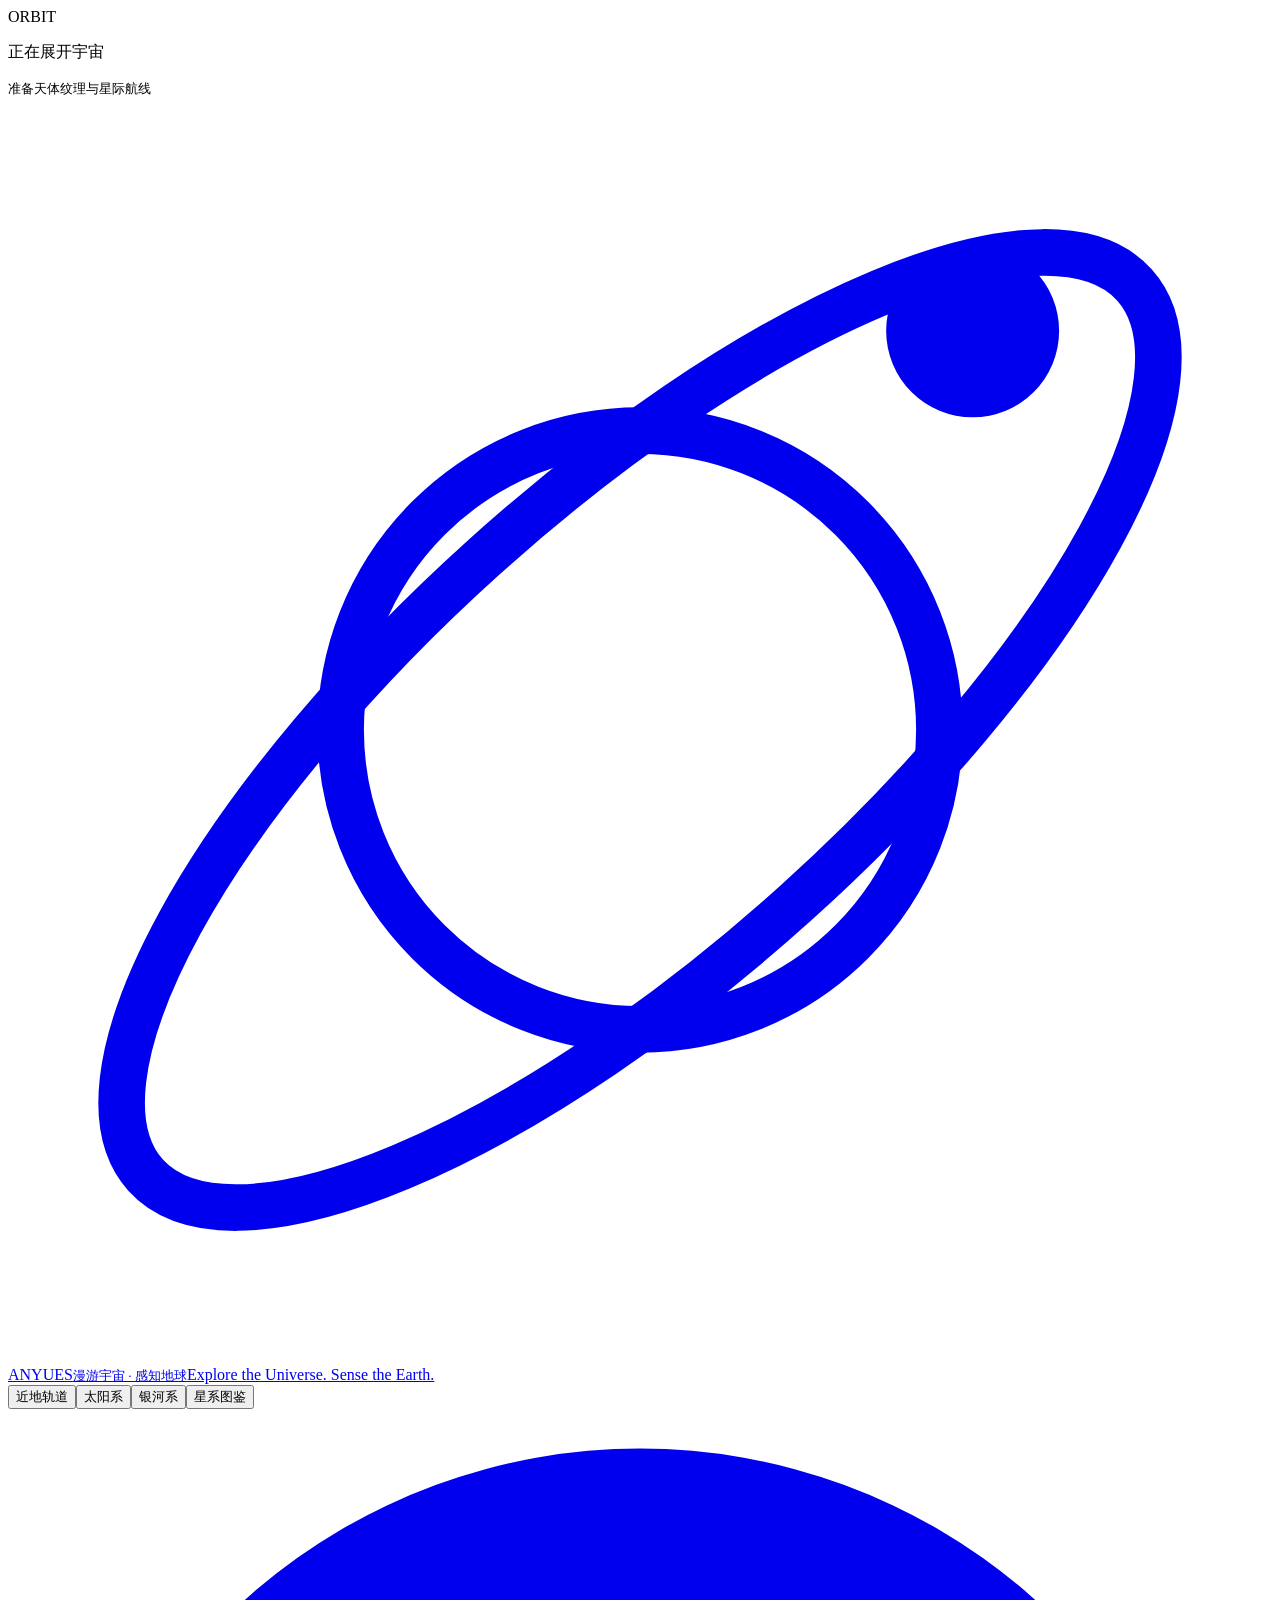
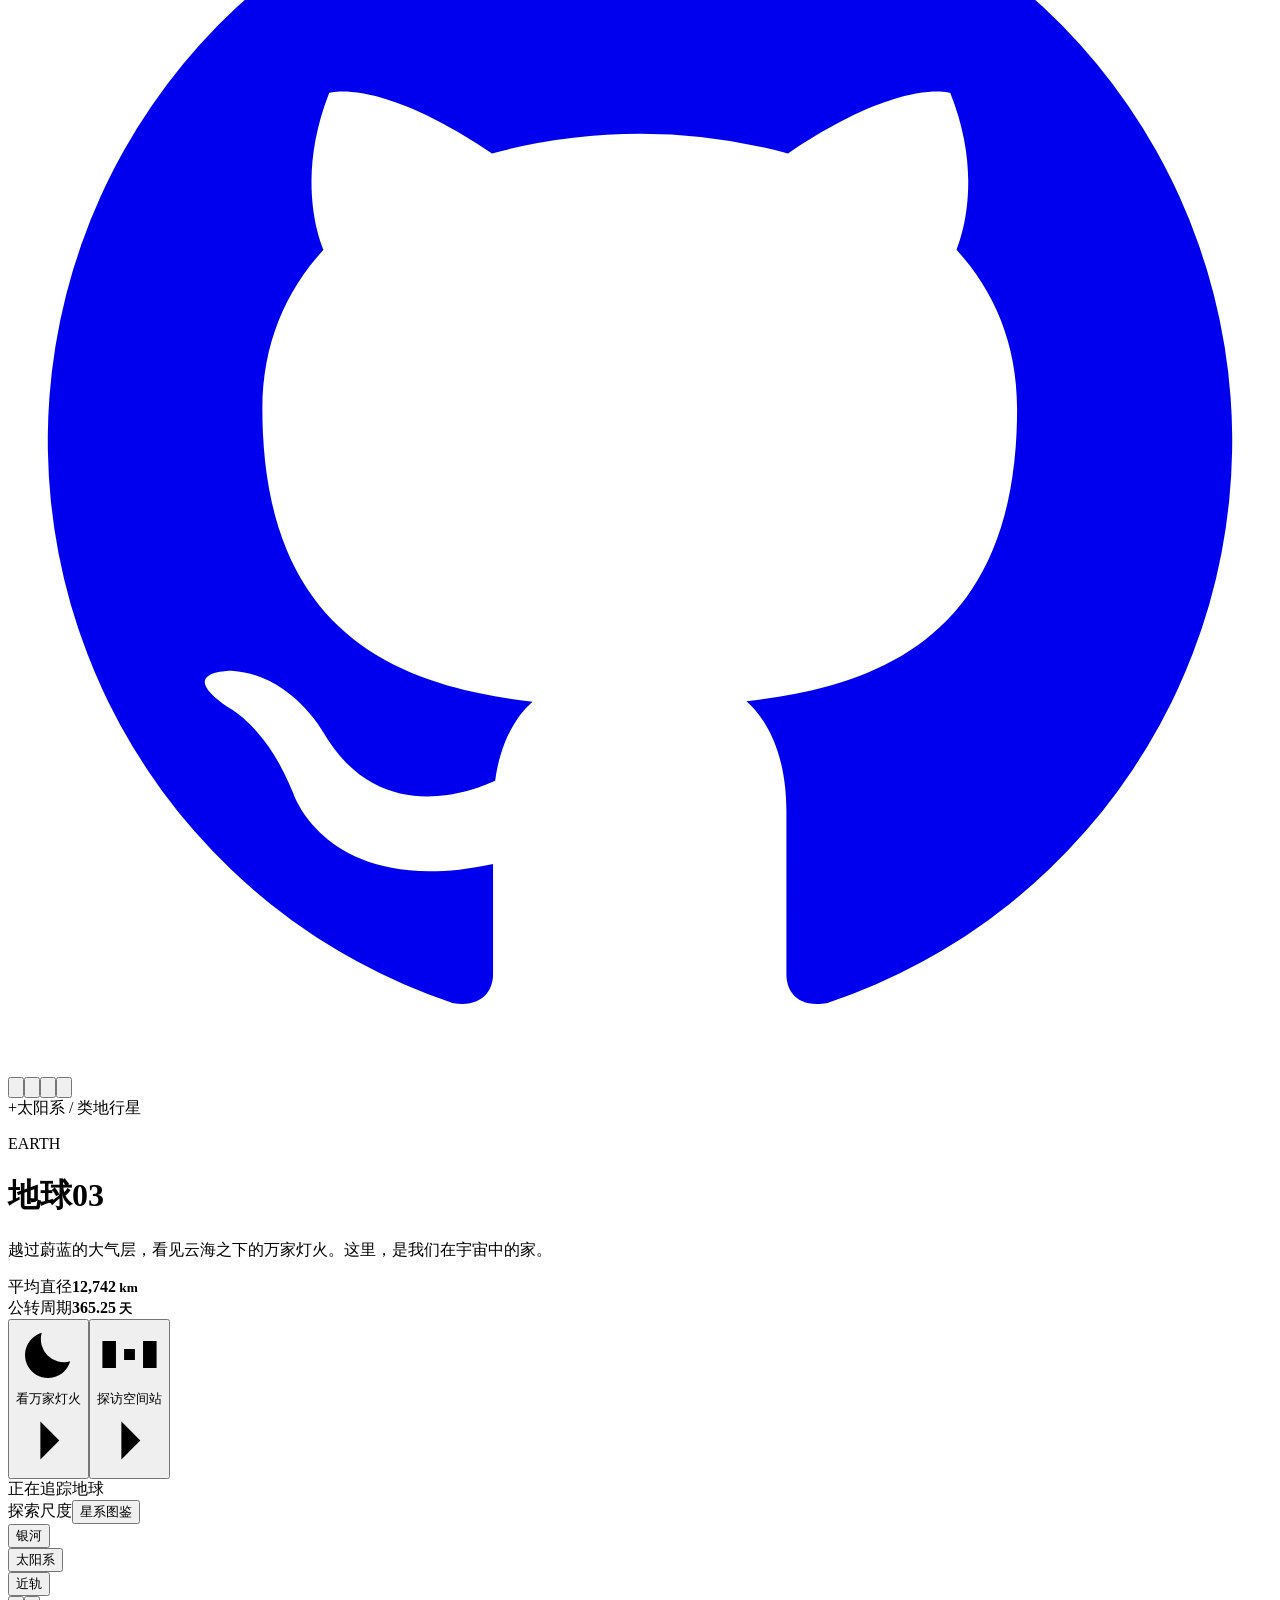
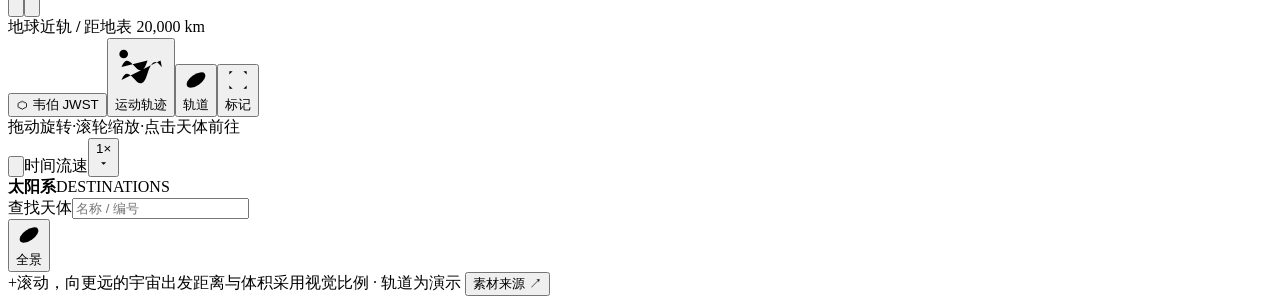
==== src/shell.html @ 42825c35 "优化" ====
<!doctype html>
<html lang="zh-CN">
<head>
  <meta charset="utf-8">
  <meta name="viewport" content="width=device-width, initial-scale=1, viewport-fit=cover">
  <meta name="theme-color" content="#05090e">
  <meta name="description" content="ANYUES · 漫游宇宙，感知地球。探索地球、太阳系、本星系群与遥远巨星，感知地球天气。Explore the Universe. Sense the Earth.">
  <meta name="google-adsense-account" content="ca-pub-7122901138309816">
  <title>ANYUES · 漫游宇宙 · 感知地球</title>
  <style>/* INLINE_CSS */</style>
</head>
<body>
  <div id="universe" aria-label="三维太空视图，拖动旋转，滚轮缩放" tabindex="0"></div>
  <div class="vignette" aria-hidden="true"></div>
  <div id="labels" aria-hidden="true"></div>
  <div id="loading" role="status"><div class="load-mark">O<span>R</span>BIT</div><p id="load-text">正在展开宇宙</p><div class="load-track"><i id="load-progress"></i></div><small>准备天体纹理与星际航线</small></div>
  <div id="error" role="alert" hidden><h1>星空暂时无法展开</h1><p id="error-message"></p><button onclick="location.reload()">重新加载</button></div>
  <header class="topbar ui">
    <a class="brand" href="#" id="home" aria-label="返回地球"><svg viewBox="0 0 38 38" fill="none" aria-hidden="true"><circle cx="19" cy="19" r="9" stroke="currentColor" stroke-width="1.4"/><ellipse cx="19" cy="19" rx="20" ry="7" transform="rotate(-42 19 19)" stroke="currentColor" stroke-width="1.4"/><circle cx="29" cy="7" r="2.6" fill="currentColor"/></svg><span>ANYUES<small>漫游宇宙 · 感知地球</small><span class="brand-english">Explore the Universe. Sense the Earth.</span></span></a>
    <nav class="scenes" aria-label="探索尺度"><button data-view="earth" class="active">近地轨道</button><button data-view="solar">太阳系</button><button data-view="galaxy">银河系</button><button data-view="local-group">星系图鉴</button></nav>
<div class="header-right"><a class="icon-button github-link" href="https://github.com/ryh842487118-bot/orbit" target="_blank" rel="noopener noreferrer" aria-label="查看 GitHub 源码（新标签页）" title="GitHub · 查看源码"><svg viewBox="0 0 24 24" aria-hidden="true"><path fill="currentColor" stroke="none" d="M12 .75a11.25 11.25 0 0 0-3.56 21.92c.56.1.77-.24.77-.54v-2.1c-3.13.68-3.79-1.33-3.79-1.33-.51-1.3-1.25-1.65-1.25-1.65-1.02-.7.08-.69.08-.69 1.13.08 1.73 1.16 1.73 1.16 1 1.72 2.63 1.22 3.27.93.1-.73.39-1.22.71-1.5-2.5-.29-5.13-1.25-5.13-5.56 0-1.23.44-2.23 1.16-3.02-.12-.28-.5-1.43.11-2.98 0 0 .95-.3 3.09 1.15a10.77 10.77 0 0 1 5.62 0c2.14-1.45 3.08-1.15 3.08-1.15.62 1.55.23 2.7.12 2.98.72.79 1.15 1.79 1.15 3.02 0 4.32-2.63 5.27-5.14 5.55.4.35.76 1.03.76 2.08v3.11c0 .3.2.65.78.54A11.25 11.25 0 0 0 12 .75Z"/></svg></a><button class="icon-button" id="wallpaper" aria-label="壁纸模式：隐藏所有界面，双击画面恢复" title="壁纸模式 · 双击画面恢复（I）"><svg viewBox="0 0 24 24" aria-hidden="true"><rect x="3" y="3" width="18" height="18" rx="3"/><circle cx="8" cy="8" r="1.5"/><path d="m3 17 5-5 4 4 4-6 5 7"/></svg></button><button class="icon-button" id="fullscreen" aria-label="切换全屏" title="全屏（F）"><svg viewBox="0 0 24 24"><path d="M8 3H3v5m13-5h5v5M3 16v5h5m13-5v5h-5"/></svg></button><button class="icon-button" id="settings-button" aria-label="打开设置" title="设置"><svg viewBox="0 0 24 24" aria-hidden="true"><path d="M4 6h16M4 12h16M4 18h16"/><circle cx="9" cy="6" r="2" fill="currentColor"/><circle cx="15" cy="12" r="2" fill="currentColor"/><circle cx="9" cy="18" r="2" fill="currentColor"/></svg></button><button class="icon-button" id="help-button" aria-label="打开操作说明" title="操作说明（?）"><svg viewBox="0 0 24 24"><circle cx="12" cy="12" r="9"/><path d="M9.5 8.5a2.5 2.5 0 0 1 5 .5c0 2-2.5 2-2.5 4m0 3h.01"/></svg></button></div>
  </header>
  <main class="info-panel ui" id="info-panel">
    <div class="eyebrow"><span class="tiny-cross">+</span><span id="info-category">太阳系 / 类地行星</span></div>
    <p id="info-en" class="object-en">EARTH</p>
    <h1 id="info-name">地球<span class="object-index">03</span></h1>
    <p id="info-description" class="description">越过蔚蓝的大气层，看见云海之下的万家灯火。这里，是我们在宇宙中的家。</p>
    <div class="evidence-row"><span id="info-evidence" hidden></span><a id="info-source" target="_blank" rel="noopener noreferrer" hidden></a></div>
    <div class="stats"><div><span id="stat-label-1">平均直径</span><strong id="stat-value-1">12,742<small> km</small></strong></div><div><span id="stat-label-2">公转周期</span><strong id="stat-value-2">365.25<small> 天</small></strong></div></div>
    <div class="context-actions" id="earth-actions"><button id="night-view"><svg viewBox="0 0 24 24"><path d="M20 14.5A8.5 8.5 0 0 1 9.5 4a8.5 8.5 0 1 0 10.5 10.5Z"/></svg>看万家灯火<svg viewBox="0 0 24 24"><path d="m9 5 7 7-7 7"/></svg></button><button id="station-view"><svg viewBox="0 0 24 24"><path d="M10 10h4v4h-4zM2 7h5v10H2zM17 7h5v10h-5zM7 12h3m4 0h3M12 7v3m0 4v3"/></svg>探访空间站<svg viewBox="0 0 24 24"><path d="m9 5 7 7-7 7"/></svg></button></div>
    <div id="jwst-actions" hidden><button id="jwst-deploy" aria-pressed="true">收拢模型 <span>↙</span></button><small id="jwst-deployment-status">十八片曲面镜 · 五层隔热薄膜 · 比例与轨道示意</small></div>
    <div class="observation"><span class="status-dot"></span><span id="observation-text">正在追踪地球</span></div>
    <div class="deep-space-actions" id="deep-space-actions" hidden><button id="galaxy-return">↖ 所属星系</button><button id="system-overview">恒星系全景</button><button id="group-return">星系图鉴 ↗</button></div>
  </main>
  <aside class="scale-control ui" aria-label="缩放控制"><span class="rail-title">探索尺度</span><button class="scale-waypoint" data-view="local-group" title="打开星系图鉴"><span>星系图鉴</span><i></i></button><div class="scale-line"></div><button class="scale-waypoint" data-view="galaxy" title="前往银河系"><span>银河</span><i></i></button><div class="scale-line"><b id="scale-indicator"></b></div><button class="scale-waypoint" data-view="solar" title="缩小到太阳系"><span>太阳系</span><i></i></button><div class="scale-line"></div><button class="scale-waypoint active" data-view="earth" title="返回地球"><span>近轨</span><i></i></button><div class="zoom-controls"><button class="icon-button" id="zoom-in" aria-label="放大" title="放大（+）"><svg viewBox="0 0 24 24"><path d="M12 5v14M5 12h14"/></svg></button><button class="icon-button" id="zoom-out" aria-label="缩小" title="缩小（-）"><svg viewBox="0 0 24 24"><path d="M5 12h14"/></svg></button></div></aside>
  <div class="view-caption"><i></i><span id="view-caption">地球近轨</span><b> / </b><span id="view-distance">距地表 20,000 km</span></div>
  <footer class="bottom-ui ui">
    <div class="control-row"><div class="layer-toggles"><button id="jwst-visit" title="探访詹姆斯·韦布太空望远镜">⬡ 韦伯 JWST</button><button id="toggle-trajectories" aria-pressed="false" title="查看太阳与八大行星的运动轨迹"><svg viewBox="0 0 24 24"><path d="M3 18c4-10 8 10 12-3s8 3 6-6M3 12c4-10 8 10 12-3"/><circle cx="4" cy="6" r="2"/></svg>运动轨迹</button><button id="toggle-orbits" aria-pressed="true"><svg viewBox="0 0 24 24"><ellipse cx="12" cy="12" rx="10" ry="5" transform="rotate(-35 12 12)"/><circle cx="12" cy="12" r="2"/></svg><span>轨道</span></button><button id="toggle-labels" aria-pressed="true"><svg viewBox="0 0 24 24"><path d="M4 7V4h3m10 0h3v3M4 17v3h3m10 0h3v-3M8 8h8m-4 0v8m-3 0h6"/></svg><span>标记</span></button></div><div class="gesture-hint"><span>拖动旋转</span><i>·</i><span>滚轮缩放</span><i>·</i><span>点击天体前往</span></div><div class="time-control"><button class="icon-button" id="pause" aria-label="暂停天体运动" title="暂停（空格）"><svg viewBox="0 0 24 24"><path d="M9 5v14M15 5v14"/></svg></button><span>时间流速</span><button id="speed" title="切换演示时间流速">1×<svg viewBox="0 0 24 24"><path d="m8 10 4 4 4-4"/></svg></button></div></div>
    <div class="planet-dock" aria-label="选择天体"><div class="dock-title"><b id="dock-context">太阳系</b><span>DESTINATIONS</span></div><label class="destination-search"><span>查找天体</span><input id="destination-search" type="search" placeholder="名称 / 编号" aria-label="搜索天体名称或编号" autocomplete="off" spellcheck="false"></label><div class="planet-list" id="planet-list"></div><button id="overview" class="overview-button" title="太阳系全景"><svg viewBox="0 0 24 24"><circle cx="12" cy="12" r="2"/><ellipse cx="12" cy="12" rx="10" ry="5" transform="rotate(-35 12 12)"/></svg><span>全景</span></button></div>
    <div class="footer-meta"><span><span class="tiny-cross">+</span>滚动，向更远的宇宙出发</span><span>距离与体积采用视觉比例 · 轨道为演示 <button id="credits-button">素材来源 ↗</button></span></div>
  </footer>
  <div id="toast" role="status"></div>
  <div id="screen-mode-hint" role="status" aria-live="polite" aria-atomic="true"></div>
  <dialog id="settings-dialog" aria-labelledby="settings-title">
    <button class="dialog-close icon-button" data-close aria-label="关闭设置">×</button>
    <div class="eyebrow">ANYUES · PREFERENCES</div><h2 id="settings-title">设置</h2>
    <p>把宇宙，留在你的屏幕上。</p>
    <fieldset><legend>全局设置</legend>
      <label class="setting-row">深空颜色<input id="wallpaper-spaceColor" type="color" aria-label="深空颜色"></label>
      <label class="setting-row">深空星星<input id="wallpaper-starsVisible" type="checkbox" role="switch"></label>
      <label class="setting-row">显示卫星<input id="wallpaper-satellitesVisible" type="checkbox" role="switch"></label>
      <small>控制人造卫星与空间站的显示。</small>
      <label class="setting-row">显示轨道<input id="wallpaper-orbitsVisible" type="checkbox" role="switch"></label>
      <small>探索界面与全部屏幕模式共用；轨道开关与主页同步，也控制屏保轨迹的显示；天体特写内部始终隐藏轨道，不影响全局设置。</small>
    </fieldset>
    <fieldset><legend>屏幕模式</legend>
      <label class="setting-row">显示模式<select id="wallpaper-mode"><option value="universe">宇宙漫游</option><option value="focus">天体特写</option><option value="trajectory">轨迹屏保</option></select></label>
      <small id="wallpaper-mode-description"></small>
      <div data-wallpaper-composition>
        <label class="setting-row">渲染中心<select id="wallpaper-center"><option value="left">左侧</option><option value="middle">中间</option><option value="right">右侧</option></select></label>
      </div>
      <div data-wallpaper-mode="focus">
        <label class="setting-row">星体 / 星系<select id="wallpaper-selected"></select></label>
        <label class="setting-row">自动轮播<input id="wallpaper-autoplay" type="checkbox" role="switch"></label>
        <label class="setting-row">轮播间隔<select id="wallpaper-interval"><option value="5">5 秒</option><option value="10">10 秒</option><option value="15">15 秒</option><option value="30">30 秒</option><option value="60">60 秒</option><option value="120">120 秒</option></select></label>
        <small>单指旋转；三击天体或星系切换下一个，方向键可前后切换。双指仅缩放。</small>
      </div>
      <div data-wallpaper-mode="trajectory">
        <label class="setting-row">运动参照<select id="wallpaper-reference"><option value="galactic">银河参照 · 向前延伸</option><option value="solar">太阳参照 · 环绕运动</option></select></label>
        <label class="setting-row">轨迹长度<select id="wallpaper-trail"><option value="short">短轨迹</option><option value="long">长轨迹</option></select></label>
        <label class="setting-row">中心位置<select id="wallpaper-trajectoryCenter"><option value="left">左侧</option><option value="middle">中间</option><option value="right">右侧</option></select></label>
        <small>单指拖动调整朝向；双指捏合或滚轮缩放。三击画面依次切换：银河长轨迹 → 银河短轨迹 → 太阳长轨迹 → 太阳短轨迹。</small>
      </div>
    </fieldset>
    <p class="dialog-note">自动适应当前屏幕大小，横竖屏切换无需设置。模式、天体、颜色和构图自动保存在此浏览器。双击画面 / I / Esc 恢复界面；特写与轨迹屏保的双击会稍等片刻，以区分三击。开启系统“减少动态效果”时暂停特写自转、轨迹运动与自动轮播。</p>
    <div class="settings-actions"><button class="primary" id="wallpaper-start">进入屏幕模式 <span>↗</span></button>
    <button id="wallpaper-reset" class="settings-reset">恢复默认设置</button></div>
  </dialog>
  <dialog id="help-dialog"><button class="dialog-close icon-button" data-close aria-label="关闭">×</button><div class="eyebrow">FLIGHT MANUAL</div><h2>你的宇宙，由你探索</h2><p>从一颗星球出发，持续缩小，即可看见太阳系、银河与星系图鉴。选择星系后，底部会展开其中的恒星和行星目的地。银河目的地中还可探访旅行者 1 号；输入中文名、英文名或编号即可筛选目的地。星系图鉴包含分属不同星系群的已观测天体，空间布局为示意。</p><dl><dt>旋转视角</dt><dd>鼠标拖动 / 单指拖动</dd><dt>放大与缩小</dt><dd>鼠标滚轮 / 双指捏合 / + −</dd><dt>飞向天体</dt><dd>点击天体、天体标记或底部目的地</dd><dt>韦布模型</dt><dd>点击「韦布 JWST」探访望远镜，拖动旋转、滚轮缩放；使用展开／收拢按钮查看简化部署动画。</dd><dt>旅行者 1 号</dt><dd>在太阳系或银河目的地中选择「旅行者 1 号」，近看碟形天线与金唱片；「轨道」开关控制示意航迹。</dd><dt>运动轨迹</dt><dd>点击底部「运动轨迹」，切换银河／太阳参照及轨迹长度</dd><dt>暂停与继续</dt><dd>空格键</dd><dt>回到地球</dt><dd>H 键</dd><dt>感知地球</dt><dd>切换「感知地球」，独立开启图层；点击地球事件可查看详情、放大观察</dd><dt>沉浸模式</dt><dd>F 键全屏；点击右上角壁纸按钮或按 I 隐藏全部界面，双击画面 / I / Esc 恢复。设置内可选择宇宙漫游、天体特写或轨迹屏保。单指旋转，双指缩放；天体特写中三击天体／星系切换下一个，方向键前后切换。轨迹屏保三击循环切换运动参照与长短轨迹。特写和轨迹屏保中的双击稍有延迟，以区分三击。深空颜色、星星与轨道开关全局通用，配置自动保存</dd></dl><p class="dialog-note">本作品是宇宙可视化演示。天体大小、距离、轨道速度和卫星比例经过调整，星系为程序生成的示意模型。河外虚构行星标注为「示意」，已确认的系外行星也使用艺术化表面，云层、地貌与海洋配色不代表已确认观测。旅行者 1 号的位置、姿态和航迹为示意，不是实时星历。</p><button class="primary" data-close>开始探索 <span>↗</span></button></dialog>
  <dialog id="credits-dialog"><button class="dialog-close icon-button" data-close aria-label="关闭">×</button><div class="eyebrow">CREDITS</div><h2>真实纹理，想象中的远行</h2><p>天体表面、地球夜景、云层与土星环纹理：<a href="https://www.solarsystemscope.com/textures/" target="_blank" rel="noopener noreferrer">Solar System Scope</a>，按 <a href="https://creativecommons.org/licenses/by/4.0/" target="_blank" rel="noopener noreferrer">CC BY 4.0</a> 使用。纹理经过实时光照与着色显示。</p><p>韦布望远镜为参考 NASA 公开结构资料制作的展示模型。十八片主镜、五层遮阳板和可逆部署动画用于科普；姿态、轨道和比例均为示意，收拢回放不代表在轨操作。</p><p>旅行者 1 号依据 NASA 公开结构资料制作，展示高增益天线、仪器舱、磁强计长杆、放射性同位素电源与金唱片；模型、位置和航迹均为示意。</p><p>三维引擎：<a href="https://threejs.org/" target="_blank" rel="noopener noreferrer">Three.js</a>（MIT）。卫星与国际空间站为简化几何模型；轨道和银河不用于真实导航或天文测量。</p><p>地球感知数据：Open-Meteo 当前天气模型、NASA EONET 热带风暴事件与 GDACS 台风预警。图层显示各数据源最近提供的记录；闪电为模拟演示。</p><button class="primary" data-close>回到星空 <span>↗</span></button></dialog>
  <script>/* INLINE_ASSETS */</script>
  <script>/* INLINE_JS */</script>
</body>
</html>
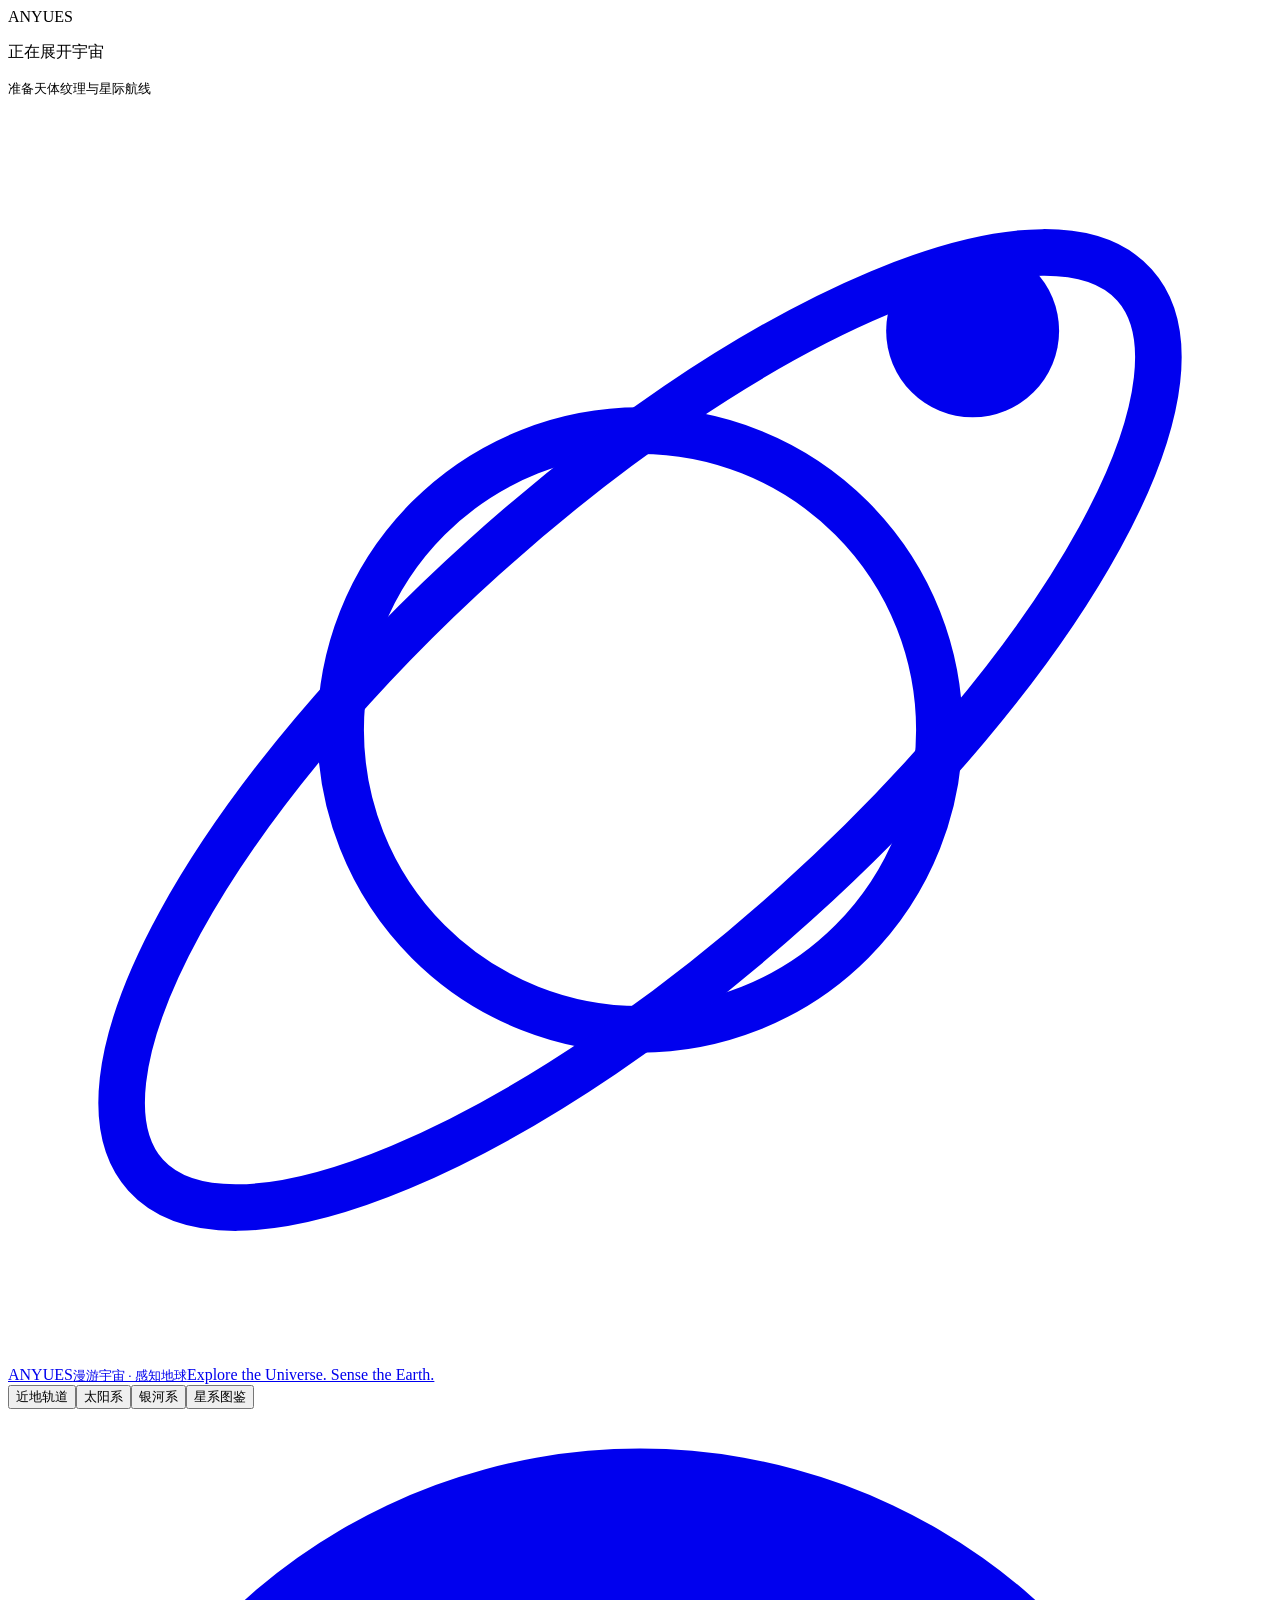
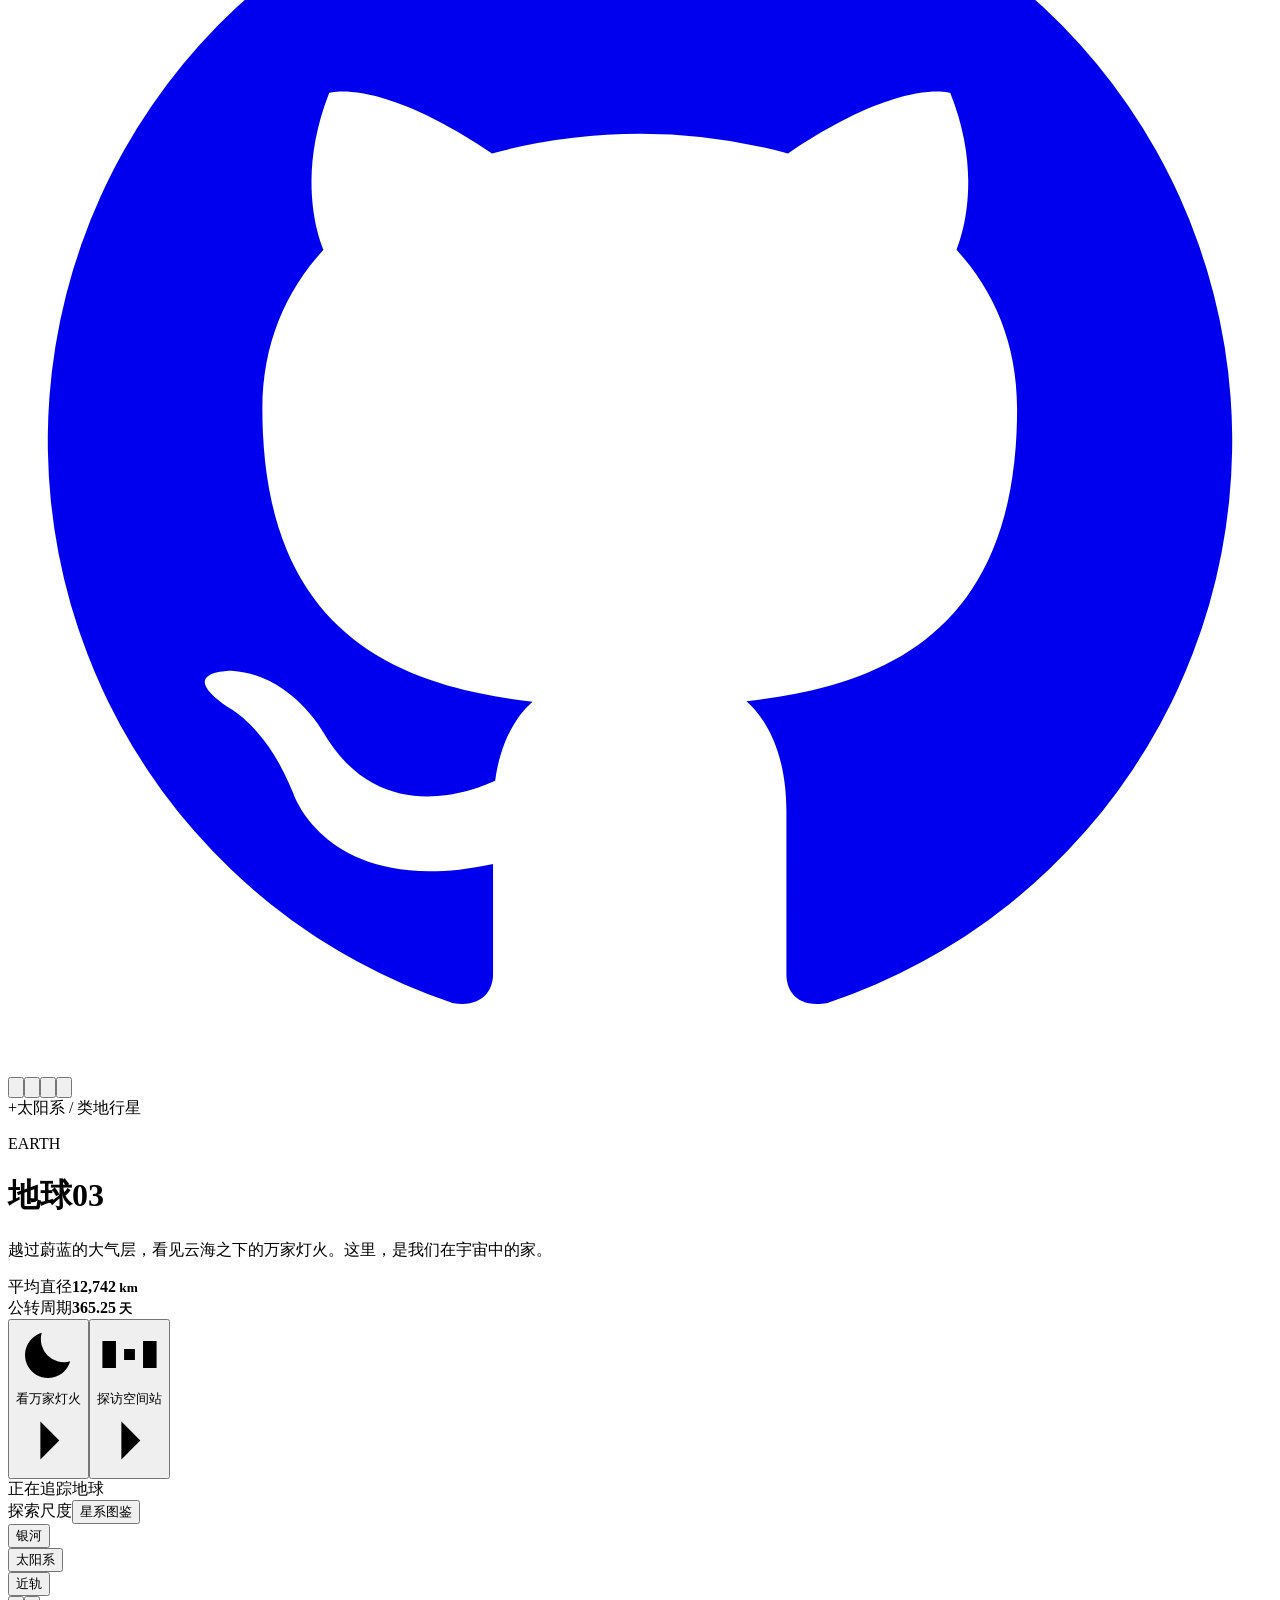
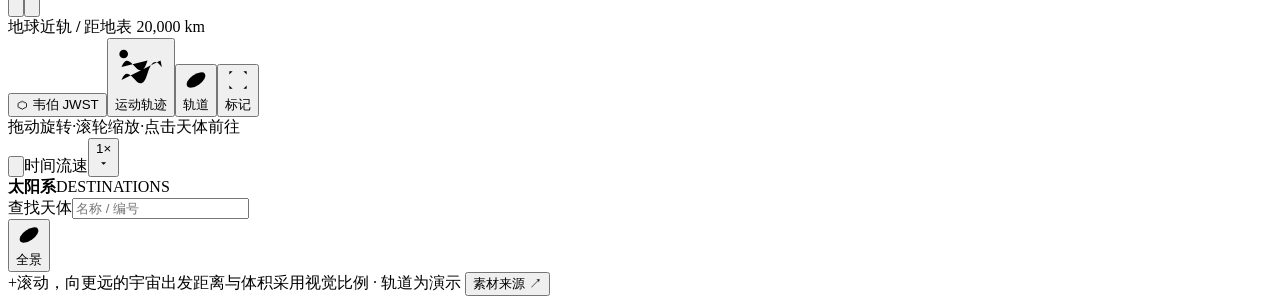
==== commit e531ee7a: "优化" ====
--- a/src/shell.html
+++ b/src/shell.html
@@ -13,12 +13,12 @@
   <div id="universe" aria-label="三维太空视图，拖动旋转，滚轮缩放" tabindex="0"></div>
   <div class="vignette" aria-hidden="true"></div>
   <div id="labels" aria-hidden="true"></div>
-  <div id="loading" role="status"><div class="load-mark">O<span>R</span>BIT</div><p id="load-text">正在展开宇宙</p><div class="load-track"><i id="load-progress"></i></div><small>准备天体纹理与星际航线</small></div>
+  <div id="loading" role="status"><div class="load-mark">AN<span>YUE</span>S</div><p id="load-text">正在展开宇宙</p><div class="load-track"><i id="load-progress"></i></div><small>准备天体纹理与星际航线</small></div>
   <div id="error" role="alert" hidden><h1>星空暂时无法展开</h1><p id="error-message"></p><button onclick="location.reload()">重新加载</button></div>
   <header class="topbar ui">
     <a class="brand" href="#" id="home" aria-label="返回地球"><svg viewBox="0 0 38 38" fill="none" aria-hidden="true"><circle cx="19" cy="19" r="9" stroke="currentColor" stroke-width="1.4"/><ellipse cx="19" cy="19" rx="20" ry="7" transform="rotate(-42 19 19)" stroke="currentColor" stroke-width="1.4"/><circle cx="29" cy="7" r="2.6" fill="currentColor"/></svg><span>ANYUES<small>漫游宇宙 · 感知地球</small><span class="brand-english">Explore the Universe. Sense the Earth.</span></span></a>
     <nav class="scenes" aria-label="探索尺度"><button data-view="earth" class="active">近地轨道</button><button data-view="solar">太阳系</button><button data-view="galaxy">银河系</button><button data-view="local-group">星系图鉴</button></nav>
-<div class="header-right"><a class="icon-button github-link" href="https://github.com/ryh842487118-bot/orbit" target="_blank" rel="noopener noreferrer" aria-label="查看 GitHub 源码（新标签页）" title="GitHub · 查看源码"><svg viewBox="0 0 24 24" aria-hidden="true"><path fill="currentColor" stroke="none" d="M12 .75a11.25 11.25 0 0 0-3.56 21.92c.56.1.77-.24.77-.54v-2.1c-3.13.68-3.79-1.33-3.79-1.33-.51-1.3-1.25-1.65-1.25-1.65-1.02-.7.08-.69.08-.69 1.13.08 1.73 1.16 1.73 1.16 1 1.72 2.63 1.22 3.27.93.1-.73.39-1.22.71-1.5-2.5-.29-5.13-1.25-5.13-5.56 0-1.23.44-2.23 1.16-3.02-.12-.28-.5-1.43.11-2.98 0 0 .95-.3 3.09 1.15a10.77 10.77 0 0 1 5.62 0c2.14-1.45 3.08-1.15 3.08-1.15.62 1.55.23 2.7.12 2.98.72.79 1.15 1.79 1.15 3.02 0 4.32-2.63 5.27-5.14 5.55.4.35.76 1.03.76 2.08v3.11c0 .3.2.65.78.54A11.25 11.25 0 0 0 12 .75Z"/></svg></a><button class="icon-button" id="wallpaper" aria-label="壁纸模式：隐藏所有界面，双击画面恢复" title="壁纸模式 · 双击画面恢复（I）"><svg viewBox="0 0 24 24" aria-hidden="true"><rect x="3" y="3" width="18" height="18" rx="3"/><circle cx="8" cy="8" r="1.5"/><path d="m3 17 5-5 4 4 4-6 5 7"/></svg></button><button class="icon-button" id="fullscreen" aria-label="切换全屏" title="全屏（F）"><svg viewBox="0 0 24 24"><path d="M8 3H3v5m13-5h5v5M3 16v5h5m13-5v5h-5"/></svg></button><button class="icon-button" id="settings-button" aria-label="打开设置" title="设置"><svg viewBox="0 0 24 24" aria-hidden="true"><path d="M4 6h16M4 12h16M4 18h16"/><circle cx="9" cy="6" r="2" fill="currentColor"/><circle cx="15" cy="12" r="2" fill="currentColor"/><circle cx="9" cy="18" r="2" fill="currentColor"/></svg></button><button class="icon-button" id="help-button" aria-label="打开操作说明" title="操作说明（?）"><svg viewBox="0 0 24 24"><circle cx="12" cy="12" r="9"/><path d="M9.5 8.5a2.5 2.5 0 0 1 5 .5c0 2-2.5 2-2.5 4m0 3h.01"/></svg></button></div>
+<div class="header-right"><a class="icon-button github-link" href="https://github.com/zk84593356/solar-system-3d" target="_blank" rel="noopener noreferrer" aria-label="查看 GitHub 源码（新标签页）" title="GitHub · 查看源码"><svg viewBox="0 0 24 24" aria-hidden="true"><path fill="currentColor" stroke="none" d="M12 .75a11.25 11.25 0 0 0-3.56 21.92c.56.1.77-.24.77-.54v-2.1c-3.13.68-3.79-1.33-3.79-1.33-.51-1.3-1.25-1.65-1.25-1.65-1.02-.7.08-.69.08-.69 1.13.08 1.73 1.16 1.73 1.16 1 1.72 2.63 1.22 3.27.93.1-.73.39-1.22.71-1.5-2.5-.29-5.13-1.25-5.13-5.56 0-1.23.44-2.23 1.16-3.02-.12-.28-.5-1.43.11-2.98 0 0 .95-.3 3.09 1.15a10.77 10.77 0 0 1 5.62 0c2.14-1.45 3.08-1.15 3.08-1.15.62 1.55.23 2.7.12 2.98.72.79 1.15 1.79 1.15 3.02 0 4.32-2.63 5.27-5.14 5.55.4.35.76 1.03.76 2.08v3.11c0 .3.2.65.78.54A11.25 11.25 0 0 0 12 .75Z"/></svg></a><button class="icon-button" id="wallpaper" aria-label="壁纸模式：隐藏所有界面，双击画面恢复" title="壁纸模式 · 双击画面恢复（I）"><svg viewBox="0 0 24 24" aria-hidden="true"><rect x="3" y="3" width="18" height="18" rx="3"/><circle cx="8" cy="8" r="1.5"/><path d="m3 17 5-5 4 4 4-6 5 7"/></svg></button><button class="icon-button" id="fullscreen" aria-label="切换全屏" title="全屏（F）"><svg viewBox="0 0 24 24"><path d="M8 3H3v5m13-5h5v5M3 16v5h5m13-5v5h-5"/></svg></button><button class="icon-button" id="settings-button" aria-label="打开设置" title="设置"><svg viewBox="0 0 24 24" aria-hidden="true"><path d="M4 6h16M4 12h16M4 18h16"/><circle cx="9" cy="6" r="2" fill="currentColor"/><circle cx="15" cy="12" r="2" fill="currentColor"/><circle cx="9" cy="18" r="2" fill="currentColor"/></svg></button><button class="icon-button" id="help-button" aria-label="打开操作说明" title="操作说明（?）"><svg viewBox="0 0 24 24"><circle cx="12" cy="12" r="9"/><path d="M9.5 8.5a2.5 2.5 0 0 1 5 .5c0 2-2.5 2-2.5 4m0 3h.01"/></svg></button></div>
   </header>
   <main class="info-panel ui" id="info-panel">
     <div class="eyebrow"><span class="tiny-cross">+</span><span id="info-category">太阳系 / 类地行星</span></div>
